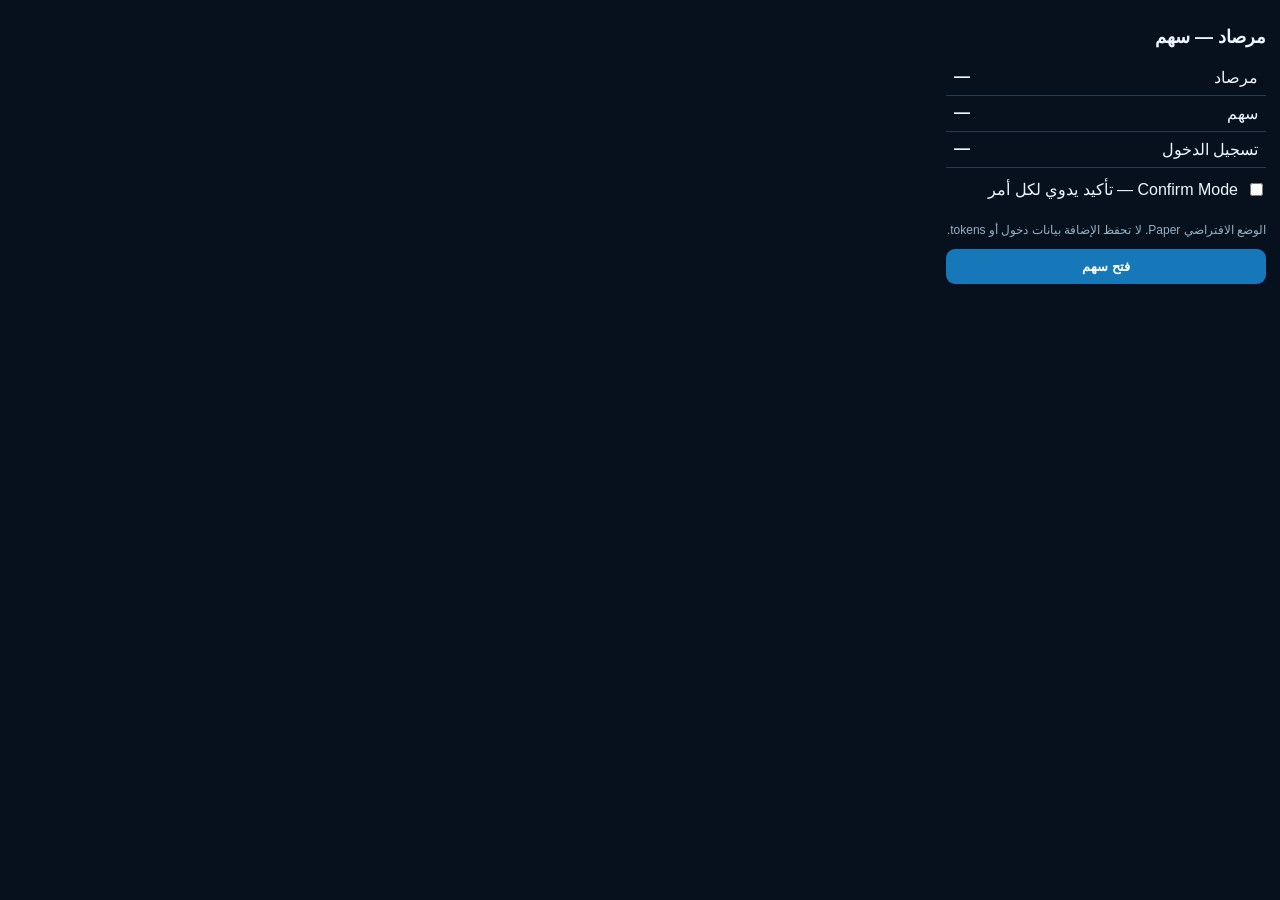
==== browser-extension/popup.html @ 057170d0 "Add unified Sahm trading workflow" ====
<!doctype html><html lang="ar" dir="rtl"><head><meta charset="utf-8"><link rel="stylesheet" href="styles.css"></head><body class="marsad-popup"><h1>مرصاد — سهم</h1><div class="popup-row"><span>مرصاد</span><b id="marsad">—</b></div><div class="popup-row"><span>سهم</span><b id="sahm">—</b></div><div class="popup-row"><span>تسجيل الدخول</span><b id="login">—</b></div><label class="mode-toggle"><input type="checkbox" id="confirmMode"> Confirm Mode — تأكيد يدوي لكل أمر</label><p>الوضع الافتراضي Paper. لا تحفظ الإضافة بيانات دخول أو tokens.</p><button id="openSahm">فتح سهم</button><script src="popup.js"></script></body></html>
---- browser-extension/styles.css ----
#marsad-confirm-overlay{position:fixed;inset:0;z-index:2147483647;display:grid;place-items:center;background:#02070dcc;padding:14px;direction:rtl;font-family:"Segoe UI",Tahoma,Arial,sans-serif}.marsad-review{width:min(470px,100%);max-height:90vh;overflow:auto;background:#0d1b2a;color:#edf5ff;border:2px solid #3d6b8f;border-radius:17px;padding:18px;box-shadow:0 18px 70px #000}.marsad-review h2{margin:0 0 10px}.marsad-close{float:left;border:0;background:transparent;color:#fff;font-size:26px;cursor:pointer}.marsad-warning{background:#49202a;color:#ffd4da;padding:10px;border-radius:10px}.marsad-review dl{display:grid;grid-template-columns:1fr 1fr;gap:7px}.marsad-review dt{color:#9aafc3}.marsad-review dd{margin:0;font-weight:800}.marsad-check{display:flex;gap:8px;align-items:start;background:#122438;padding:10px;border-radius:10px}.marsad-confirm{width:100%;margin-top:10px;padding:12px;border:0;border-radius:10px;background:#198754;color:#fff;font-weight:900;cursor:pointer}.marsad-confirm:disabled{opacity:.4}.marsad-note{font-size:12px;color:#9aafc3}.marsad-popup{width:320px;margin:0;padding:14px;background:#07111d;color:#edf5ff;font-family:"Segoe UI",Tahoma,Arial,sans-serif}.marsad-popup h1{font-size:18px}.popup-row{display:flex;justify-content:space-between;padding:8px;border-bottom:1px solid #243b53}.mode-toggle{display:flex;gap:8px;padding:12px 0}.marsad-popup p{color:#9aafc3;font-size:12px}.marsad-popup button{width:100%;padding:10px;background:#1678b8;color:white;border:0;border-radius:9px;font-weight:800}
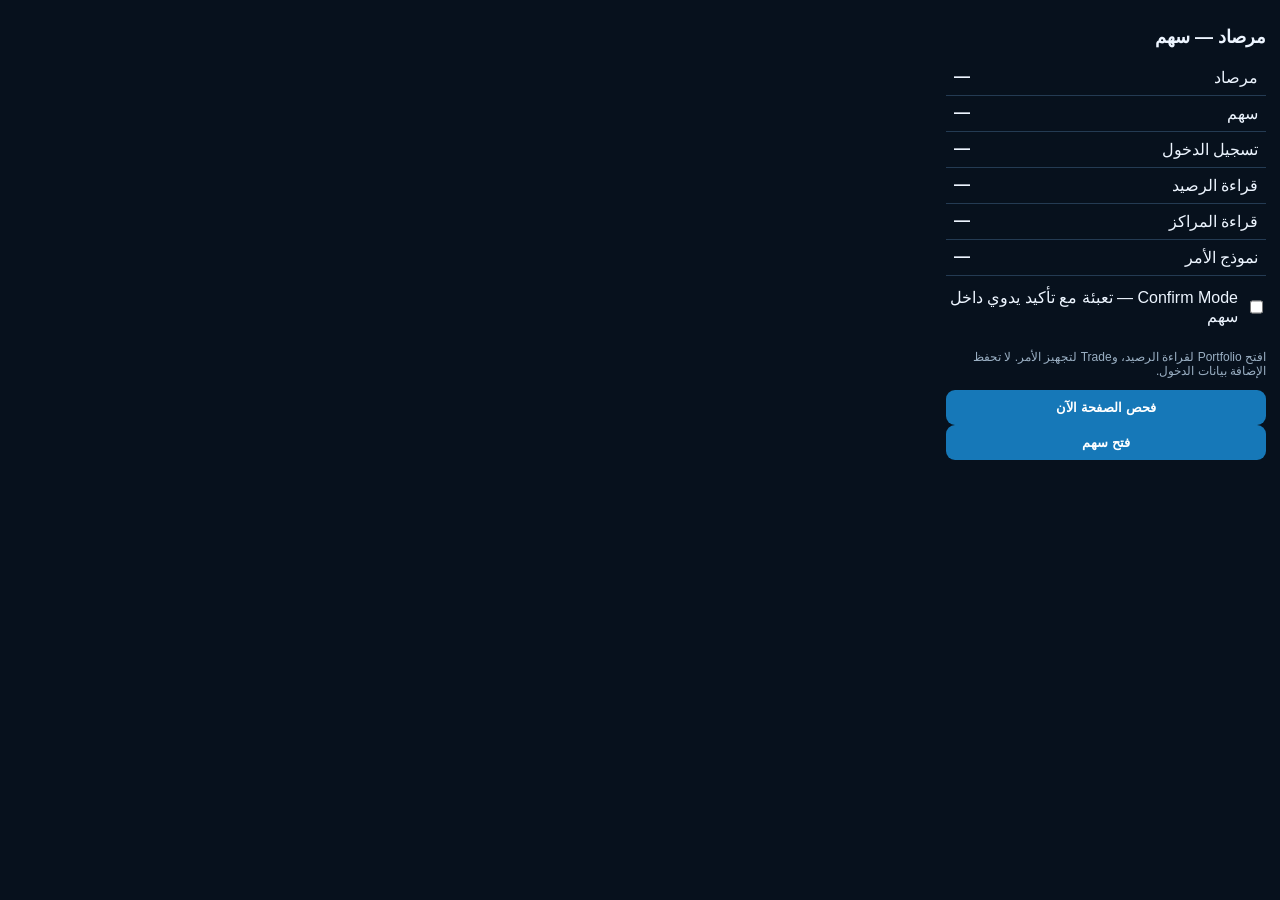
==== commit c943a63d: "Improve Sahm portfolio bridge and trading workflow" ====
--- a/browser-extension/popup.html
+++ b/browser-extension/popup.html
@@ -1 +1 @@
-<!doctype html><html lang="ar" dir="rtl"><head><meta charset="utf-8"><link rel="stylesheet" href="styles.css"></head><body class="marsad-popup"><h1>مرصاد — سهم</h1><div class="popup-row"><span>مرصاد</span><b id="marsad">—</b></div><div class="popup-row"><span>سهم</span><b id="sahm">—</b></div><div class="popup-row"><span>تسجيل الدخول</span><b id="login">—</b></div><label class="mode-toggle"><input type="checkbox" id="confirmMode"> Confirm Mode — تأكيد يدوي لكل أمر</label><p>الوضع الافتراضي Paper. لا تحفظ الإضافة بيانات دخول أو tokens.</p><button id="openSahm">فتح سهم</button><script src="popup.js"></script></body></html>
+<!doctype html><html lang="ar" dir="rtl"><head><meta charset="utf-8"><link rel="stylesheet" href="styles.css"></head><body class="marsad-popup"><h1>مرصاد — سهم <small id="version"></small></h1><div class="popup-row"><span>مرصاد</span><b id="marsad">—</b></div><div class="popup-row"><span>سهم</span><b id="sahm">—</b></div><div class="popup-row"><span>تسجيل الدخول</span><b id="login">—</b></div><div class="popup-row"><span>قراءة الرصيد</span><b id="balanceRead">—</b></div><div class="popup-row"><span>قراءة المراكز</span><b id="positionsRead">—</b></div><div class="popup-row"><span>نموذج الأمر</span><b id="orderRead">—</b></div><label class="mode-toggle"><input type="checkbox" id="confirmMode"> Confirm Mode — تعبئة مع تأكيد يدوي داخل سهم</label><p id="hint">افتح Portfolio لقراءة الرصيد، وTrade لتجهيز الأمر. لا تحفظ الإضافة بيانات الدخول.</p><button id="refresh">فحص الصفحة الآن</button><button id="openSahm">فتح سهم</button><script src="popup.js"></script></body></html>
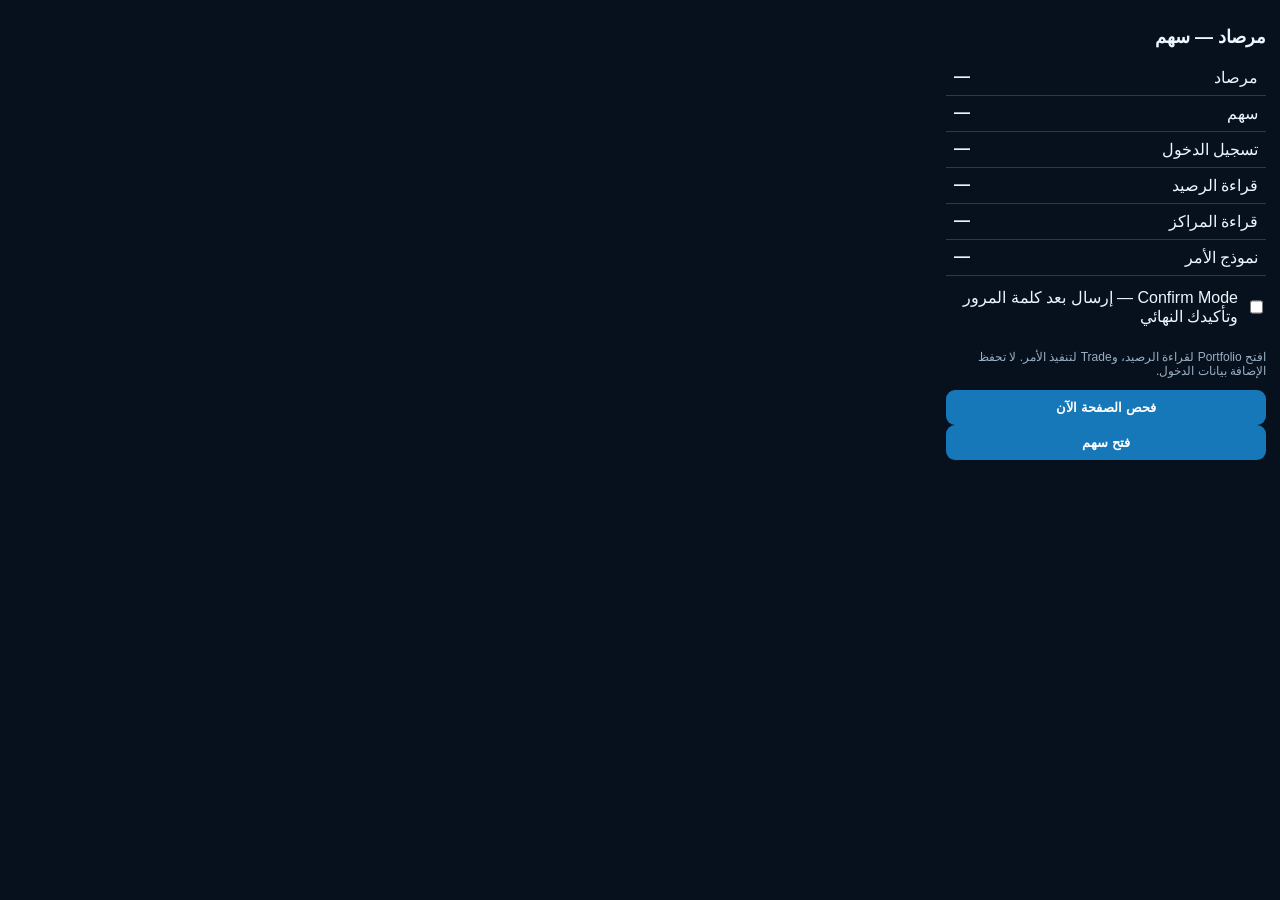
==== commit 7f47c59f: "Enable confirmed Sahm stock submission" ====
--- a/browser-extension/popup.html
+++ b/browser-extension/popup.html
@@ -1 +1 @@
-<!doctype html><html lang="ar" dir="rtl"><head><meta charset="utf-8"><link rel="stylesheet" href="styles.css"></head><body class="marsad-popup"><h1>مرصاد — سهم <small id="version"></small></h1><div class="popup-row"><span>مرصاد</span><b id="marsad">—</b></div><div class="popup-row"><span>سهم</span><b id="sahm">—</b></div><div class="popup-row"><span>تسجيل الدخول</span><b id="login">—</b></div><div class="popup-row"><span>قراءة الرصيد</span><b id="balanceRead">—</b></div><div class="popup-row"><span>قراءة المراكز</span><b id="positionsRead">—</b></div><div class="popup-row"><span>نموذج الأمر</span><b id="orderRead">—</b></div><label class="mode-toggle"><input type="checkbox" id="confirmMode"> Confirm Mode — تعبئة مع تأكيد يدوي داخل سهم</label><p id="hint">افتح Portfolio لقراءة الرصيد، وTrade لتجهيز الأمر. لا تحفظ الإضافة بيانات الدخول.</p><button id="refresh">فحص الصفحة الآن</button><button id="openSahm">فتح سهم</button><script src="popup.js"></script></body></html>
+<!doctype html><html lang="ar" dir="rtl"><head><meta charset="utf-8"><link rel="stylesheet" href="styles.css"></head><body class="marsad-popup"><h1>مرصاد — سهم <small id="version"></small></h1><div class="popup-row"><span>مرصاد</span><b id="marsad">—</b></div><div class="popup-row"><span>سهم</span><b id="sahm">—</b></div><div class="popup-row"><span>تسجيل الدخول</span><b id="login">—</b></div><div class="popup-row"><span>قراءة الرصيد</span><b id="balanceRead">—</b></div><div class="popup-row"><span>قراءة المراكز</span><b id="positionsRead">—</b></div><div class="popup-row"><span>نموذج الأمر</span><b id="orderRead">—</b></div><label class="mode-toggle"><input type="checkbox" id="confirmMode"> Confirm Mode — إرسال بعد كلمة المرور وتأكيدك النهائي</label><p id="hint">افتح Portfolio لقراءة الرصيد، وTrade لتنفيذ الأمر. لا تحفظ الإضافة بيانات الدخول.</p><button id="refresh">فحص الصفحة الآن</button><button id="openSahm">فتح سهم</button><script src="popup.js"></script></body></html>
